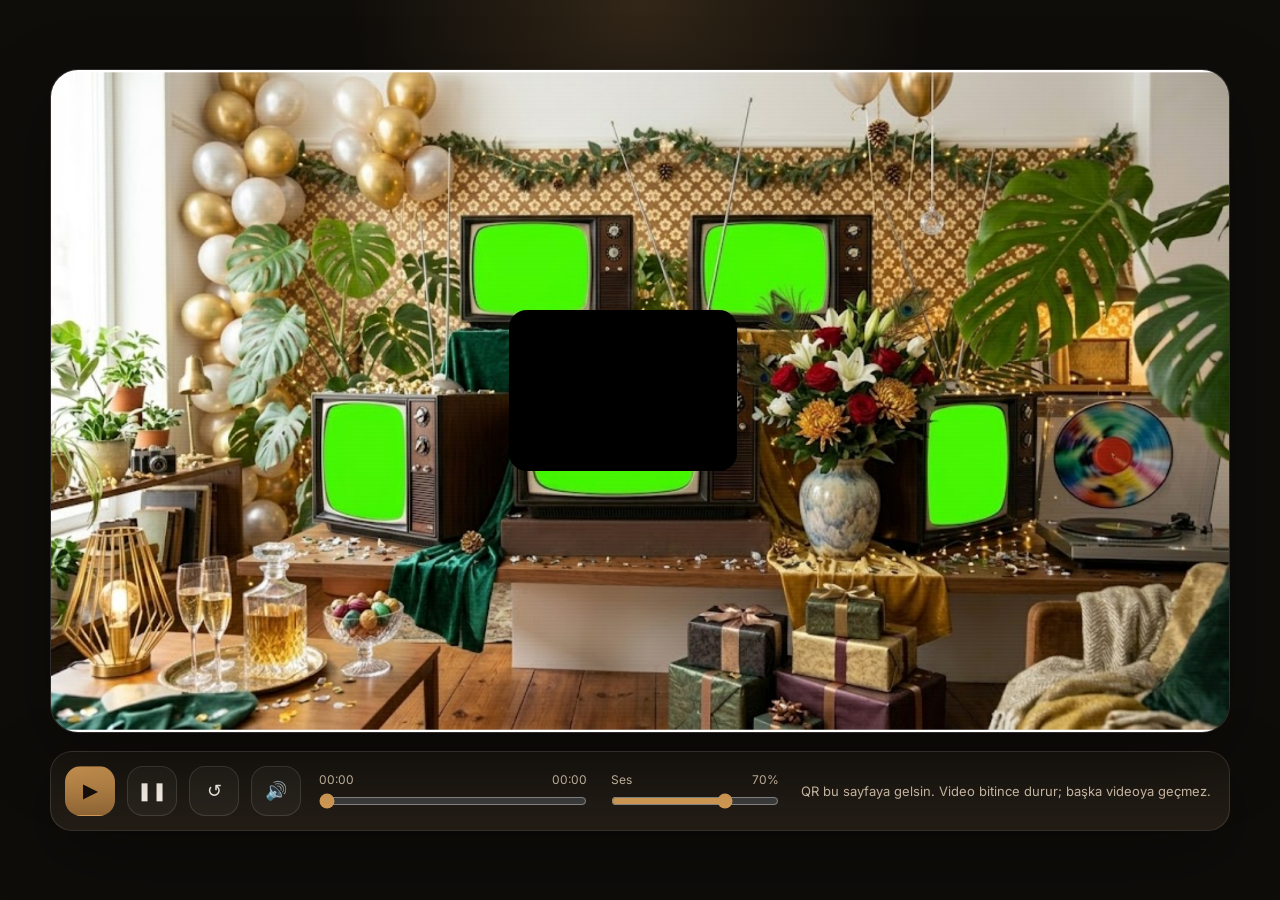
==== index.html @ 18ffbd19 "Add files via upload" ====
<!DOCTYPE html>
<html lang="tr">
<head>
  <meta charset="UTF-8" />
  <meta name="viewport" content="width=device-width, initial-scale=1.0" />
  <title>Retro TV Müzik Kartı</title>
  <meta name="description" content="QR ile açılan sade retro TV müzik sayfası" />
  <link rel="preconnect" href="https://fonts.googleapis.com">
  <link rel="preconnect" href="https://fonts.gstatic.com" crossorigin>
  <link href="https://fonts.googleapis.com/css2?family=Inter:wght@400;500;600&display=swap" rel="stylesheet">
  <style>
    :root {
      --bg: #0f0d0a;
      --surface: #18140f;
      --surface-2: #231d16;
      --text: #f6efe6;
      --muted: #cdbda7;
      --line: rgba(255,255,255,.12);
      --accent: #d29a54;
      --accent-2: #8f6535;
      --radius: 22px;
      --shadow: 0 24px 70px rgba(0,0,0,.35);
    }
    * { box-sizing: border-box; margin: 0; padding: 0; }
    body {
      min-height: 100vh;
      background: radial-gradient(circle at top, rgba(210,154,84,.18), transparent 26%), var(--bg);
      color: var(--text);
      font-family: 'Inter', sans-serif;
      display: grid;
      place-items: center;
      padding: 18px;
    }
    .app {
      width: min(1180px, 100%);
      display: grid;
      gap: 18px;
    }
    .stage {
      position: relative;
      background: #120f0c;
      border: 1px solid var(--line);
      border-radius: 28px;
      overflow: hidden;
      box-shadow: var(--shadow);
      aspect-ratio: 16 / 9;
    }
    .scene {
      width: 100%;
      height: 100%;
      object-fit: cover;
      display: block;
      user-select: none;
      pointer-events: none;
    }
    .tv-video {
      position: absolute;
      left: 38.9%;
      top: 36.3%;
      width: 19.3%;
      height: 24.3%;
      border-radius: 18px;
      overflow: hidden;
      box-shadow: inset 0 0 0 2px rgba(0,0,0,.24);
      background: #000;
    }
    .tv-video iframe,
    .tv-video #player {
      width: 100%;
      height: 100%;
      border: 0;
      display: block;
      pointer-events: none;
    }
    .scanline::after {
      content: "";
      position: absolute;
      inset: 0;
      background: repeating-linear-gradient(to bottom, rgba(255,255,255,.04) 0 2px, rgba(0,0,0,0) 2px 4px);
      mix-blend-mode: soft-light;
      pointer-events: none;
    }
    .controls {
      display: flex;
      align-items: center;
      gap: 12px;
      flex-wrap: wrap;
      padding: 14px;
      background: linear-gradient(180deg, var(--surface), var(--surface-2));
      border: 1px solid var(--line);
      border-radius: var(--radius);
      box-shadow: var(--shadow);
    }
    .btn {
      min-width: 50px;
      height: 50px;
      border: 1px solid var(--line);
      border-radius: 16px;
      background: rgba(255,255,255,.04);
      color: var(--text);
      cursor: pointer;
      font-size: 18px;
      transition: transform .18s ease, background .18s ease, border-color .18s ease;
    }
    .btn:hover { transform: translateY(-1px); background: rgba(255,255,255,.08); }
    .btn.primary { background: linear-gradient(180deg, var(--accent), var(--accent-2)); color: #140f0a; border-color: transparent; font-weight: 700; }
    .range-wrap {
      flex: 1 1 240px;
      min-width: 180px;
      display: grid;
      gap: 6px;
      padding-inline: 6px;
    }
    .meta {
      display: flex;
      justify-content: space-between;
      font-size: 12px;
      color: var(--muted);
    }
    input[type="range"] {
      width: 100%;
      accent-color: var(--accent);
      cursor: pointer;
    }
    .mini {
      color: var(--muted);
      font-size: 13px;
      padding-inline: 4px;
    }
    @media (max-width: 900px) {
      .tv-video { left: 38.7%; top: 36.2%; width: 19.5%; height: 24.6%; border-radius: 14px; }
    }
    @media (max-width: 640px) {
      body { padding: 10px; }
      .stage { aspect-ratio: 16 / 10.2; }
      .tv-video { left: 38.4%; top: 35.9%; width: 19.9%; height: 25%; border-radius: 10px; }
      .controls { padding: 10px; gap: 10px; }
      .btn { min-width: 46px; height: 46px; border-radius: 14px; }
      .mini { width: 100%; }
    }
  </style>
</head>
<body>
  <main class="app">
    <section class="stage scanline" aria-label="Retro TV sahnesi">
      <img class="scene" src="./scene.jpg" alt="Retro televizyonlardan oluşan dekor sahnesi" width="1920" height="1080" loading="eager" />
      <div class="tv-video" aria-label="TV ekranı içindeki video alanı">
        <div id="player"></div>
      </div>
    </section>

    <section class="controls" aria-label="Video kontrol paneli">
      <button class="btn primary" id="playBtn" aria-label="Oynat">▶</button>
      <button class="btn" id="pauseBtn" aria-label="Duraklat">❚❚</button>
      <button class="btn" id="restartBtn" aria-label="Başa sar">↺</button>
      <button class="btn" id="muteBtn" aria-label="Sesi kapat veya aç">🔊</button>
      <div class="range-wrap">
        <div class="meta"><span id="currentTime">00:00</span><span id="duration">00:00</span></div>
        <input type="range" id="seekBar" min="0" max="100" value="0" aria-label="İlerleme çubuğu" />
      </div>
      <div class="range-wrap" style="flex:0 1 180px;">
        <div class="meta"><span>Ses</span><span id="volumeLabel">70%</span></div>
        <input type="range" id="volumeBar" min="0" max="100" value="70" aria-label="Ses seviyesi" />
      </div>
      <div class="mini">QR bu sayfaya gelsin. Video bitince durur; başka videoya geçmez.</div>
    </section>
  </main>

  <script>
    const YOUTUBE_VIDEO_ID = 'Yf3UpljAe4I';
    let player;
    let ready = false;
    let timer = null;
    const playBtn = document.getElementById('playBtn');
    const pauseBtn = document.getElementById('pauseBtn');
    const restartBtn = document.getElementById('restartBtn');
    const muteBtn = document.getElementById('muteBtn');
    const seekBar = document.getElementById('seekBar');
    const volumeBar = document.getElementById('volumeBar');
    const currentTimeEl = document.getElementById('currentTime');
    const durationEl = document.getElementById('duration');
    const volumeLabel = document.getElementById('volumeLabel');

    function formatTime(sec) {
      const total = Math.max(0, Math.floor(sec || 0));
      const m = Math.floor(total / 60);
      const s = total % 60;
      return String(m).padStart(2, '0') + ':' + String(s).padStart(2, '0');
    }

    function updateUI() {
      if (!ready) return;
      const current = player.getCurrentTime() || 0;
      const duration = player.getDuration() || 0;
      currentTimeEl.textContent = formatTime(current);
      durationEl.textContent = formatTime(duration);
      seekBar.value = duration ? Math.min(100, (current / duration) * 100) : 0;
    }

    function startClock() {
      stopClock();
      timer = setInterval(updateUI, 400);
    }

    function stopClock() {
      if (timer) clearInterval(timer);
      timer = null;
    }

    function playVideo() { if (ready) player.playVideo(); }
    function pauseVideo() { if (ready) player.pauseVideo(); }
    function restartVideo() { if (ready) { player.seekTo(0, true); player.playVideo(); } }
    function toggleMute() {
      if (!ready) return;
      if (player.isMuted()) {
        player.unMute();
        muteBtn.textContent = '🔊';
      } else {
        player.mute();
        muteBtn.textContent = '🔇';
      }
    }

    function loadAPI() {
      const tag = document.createElement('script');
      tag.src = 'https://www.youtube.com/iframe_api';
      document.head.appendChild(tag);
    }

    window.onYouTubeIframeAPIReady = function () {
      player = new YT.Player('player', {
        videoId: YOUTUBE_VIDEO_ID,
        playerVars: {
          autoplay: 0,
          controls: 0,
          rel: 0,
          fs: 0,
          modestbranding: 1,
          iv_load_policy: 3,
          playsinline: 1,
          enablejsapi: 1,
          origin: window.location.origin
        },
        events: {
          onReady: () => {
            ready = true;
            player.setVolume(Number(volumeBar.value));
            updateUI();
          },
          onStateChange: (event) => {
            if (event.data === YT.PlayerState.PLAYING) startClock();
            if (event.data === YT.PlayerState.PAUSED || event.data === YT.PlayerState.ENDED) {
              stopClock();
              updateUI();
            }
            if (event.data === YT.PlayerState.ENDED) {
              player.seekTo(0, true);
              player.pauseVideo();
            }
          }
        }
      });
    };

    playBtn.addEventListener('click', playVideo);
    pauseBtn.addEventListener('click', pauseVideo);
    restartBtn.addEventListener('click', restartVideo);
    muteBtn.addEventListener('click', toggleMute);
    seekBar.addEventListener('input', (e) => {
      if (!ready) return;
      const duration = player.getDuration() || 0;
      player.seekTo((Number(e.target.value) / 100) * duration, true);
      updateUI();
    });
    volumeBar.addEventListener('input', (e) => {
      volumeLabel.textContent = e.target.value + '%';
      if (ready) player.setVolume(Number(e.target.value));
    });

    loadAPI();
  </script>
</body>
</html>
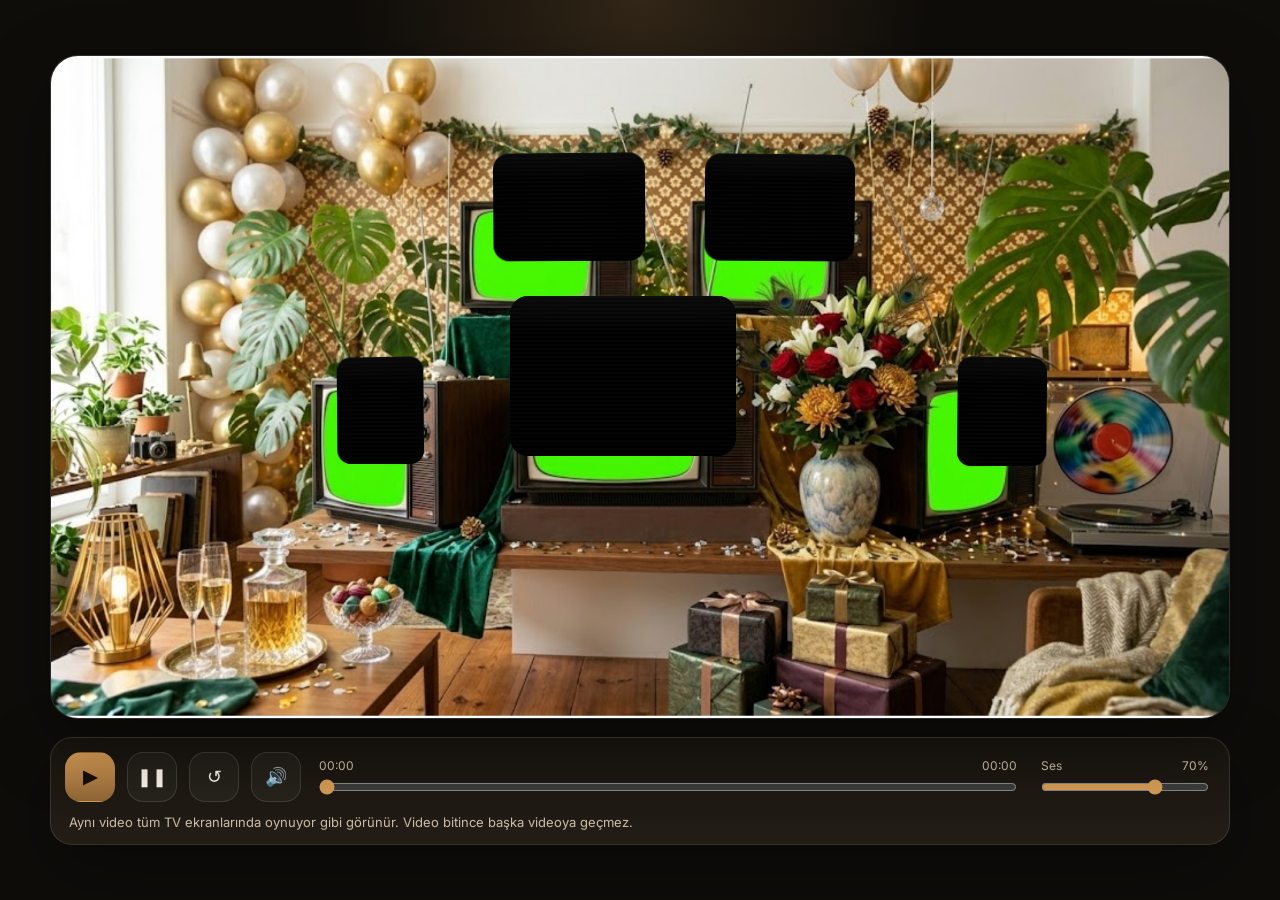
==== commit 30b7c871: "Add files via upload" ====
--- a/index.html
+++ b/index.html
@@ -10,143 +10,146 @@
   <link href="https://fonts.googleapis.com/css2?family=Inter:wght@400;500;600&display=swap" rel="stylesheet">
   <style>
     :root {
-      --bg: #0f0d0a;
-      --surface: #18140f;
-      --surface-2: #231d16;
-      --text: #f6efe6;
-      --muted: #cdbda7;
-      --line: rgba(255,255,255,.12);
-      --accent: #d29a54;
-      --accent-2: #8f6535;
-      --radius: 22px;
-      --shadow: 0 24px 70px rgba(0,0,0,.35);
-    }
-    * { box-sizing: border-box; margin: 0; padding: 0; }
-    body {
-      min-height: 100vh;
-      background: radial-gradient(circle at top, rgba(210,154,84,.18), transparent 26%), var(--bg);
-      color: var(--text);
-      font-family: 'Inter', sans-serif;
-      display: grid;
-      place-items: center;
-      padding: 18px;
-    }
-    .app {
-      width: min(1180px, 100%);
-      display: grid;
-      gap: 18px;
-    }
-    .stage {
-      position: relative;
-      background: #120f0c;
-      border: 1px solid var(--line);
-      border-radius: 28px;
-      overflow: hidden;
-      box-shadow: var(--shadow);
-      aspect-ratio: 16 / 9;
-    }
-    .scene {
-      width: 100%;
-      height: 100%;
-      object-fit: cover;
-      display: block;
-      user-select: none;
-      pointer-events: none;
-    }
-    .tv-video {
-      position: absolute;
-      left: 38.9%;
-      top: 36.3%;
-      width: 19.3%;
-      height: 24.3%;
-      border-radius: 18px;
-      overflow: hidden;
-      box-shadow: inset 0 0 0 2px rgba(0,0,0,.24);
-      background: #000;
-    }
-    .tv-video iframe,
-    .tv-video #player {
-      width: 100%;
-      height: 100%;
-      border: 0;
-      display: block;
-      pointer-events: none;
-    }
-    .scanline::after {
-      content: "";
-      position: absolute;
-      inset: 0;
-      background: repeating-linear-gradient(to bottom, rgba(255,255,255,.04) 0 2px, rgba(0,0,0,0) 2px 4px);
-      mix-blend-mode: soft-light;
-      pointer-events: none;
-    }
-    .controls {
-      display: flex;
-      align-items: center;
-      gap: 12px;
-      flex-wrap: wrap;
-      padding: 14px;
-      background: linear-gradient(180deg, var(--surface), var(--surface-2));
-      border: 1px solid var(--line);
-      border-radius: var(--radius);
-      box-shadow: var(--shadow);
-    }
-    .btn {
-      min-width: 50px;
-      height: 50px;
-      border: 1px solid var(--line);
-      border-radius: 16px;
-      background: rgba(255,255,255,.04);
-      color: var(--text);
-      cursor: pointer;
-      font-size: 18px;
-      transition: transform .18s ease, background .18s ease, border-color .18s ease;
-    }
-    .btn:hover { transform: translateY(-1px); background: rgba(255,255,255,.08); }
-    .btn.primary { background: linear-gradient(180deg, var(--accent), var(--accent-2)); color: #140f0a; border-color: transparent; font-weight: 700; }
-    .range-wrap {
-      flex: 1 1 240px;
-      min-width: 180px;
-      display: grid;
-      gap: 6px;
-      padding-inline: 6px;
-    }
-    .meta {
-      display: flex;
-      justify-content: space-between;
-      font-size: 12px;
-      color: var(--muted);
-    }
-    input[type="range"] {
-      width: 100%;
-      accent-color: var(--accent);
-      cursor: pointer;
-    }
-    .mini {
-      color: var(--muted);
-      font-size: 13px;
-      padding-inline: 4px;
-    }
-    @media (max-width: 900px) {
-      .tv-video { left: 38.7%; top: 36.2%; width: 19.5%; height: 24.6%; border-radius: 14px; }
-    }
-    @media (max-width: 640px) {
-      body { padding: 10px; }
-      .stage { aspect-ratio: 16 / 10.2; }
-      .tv-video { left: 38.4%; top: 35.9%; width: 19.9%; height: 25%; border-radius: 10px; }
-      .controls { padding: 10px; gap: 10px; }
-      .btn { min-width: 46px; height: 46px; border-radius: 14px; }
-      .mini { width: 100%; }
-    }
+      --bg:#0f0d0a;
+      --surface:#18140f;
+      --surface-2:#231d16;
+      --text:#f6efe6;
+      --muted:#cdbda7;
+      --line:rgba(255,255,255,.12);
+      --accent:#d29a54;
+      --accent-2:#8f6535;
+      --radius:22px;
+      --shadow:0 24px 70px rgba(0,0,0,.35);
+    }
+    *{box-sizing:border-box;margin:0;padding:0}
+    body{
+      min-height:100vh;
+      background:radial-gradient(circle at top, rgba(210,154,84,.18), transparent 26%),var(--bg);
+      color:var(--text);
+      font-family:'Inter',sans-serif;
+      display:grid;
+      place-items:center;
+      padding:18px;
+    }
+    .app{width:min(1180px,100%);display:grid;gap:18px}
+    .stage{
+      position:relative;
+      background:#120f0c;
+      border:1px solid var(--line);
+      border-radius:28px;
+      overflow:hidden;
+      box-shadow:var(--shadow);
+      aspect-ratio:16/9;
+      isolation:isolate;
+    }
+    .scene{
+      width:100%;height:100%;object-fit:cover;display:block;user-select:none;pointer-events:none;
+    }
+    .screen{
+      position:absolute;
+      overflow:hidden;
+      background:#000;
+      box-shadow:inset 0 0 0 1.5px rgba(0,0,0,.32), 0 0 14px rgba(0,255,136,.06);
+      isolation:isolate;
+    }
+    .screen .crop{
+      position:absolute;
+      inset:-24% -24%;
+      overflow:hidden;
+      transform-origin:center;
+      filter:saturate(1.05) contrast(1.03) brightness(.98);
+    }
+    .screen iframe,
+    .screen .player-box{
+      position:absolute;
+      inset:0;
+      width:100%;
+      height:100%;
+      border:0;
+      display:block;
+      pointer-events:none;
+      transform-origin:center;
+    }
+    .screen::after{
+      content:"";
+      position:absolute;
+      inset:0;
+      background:
+        linear-gradient(180deg, rgba(255,255,255,.10), transparent 24%, transparent 76%, rgba(0,0,0,.20)),
+        repeating-linear-gradient(to bottom, rgba(255,255,255,.045) 0 2px, rgba(0,0,0,0) 2px 4px);
+      mix-blend-mode:screen;
+      opacity:.38;
+      pointer-events:none;
+    }
+    .screen::before{
+      content:"";
+      position:absolute;
+      inset:0;
+      background:radial-gradient(circle at 50% 50%, transparent 55%, rgba(0,0,0,.18) 100%);
+      pointer-events:none;
+      z-index:2;
+    }
+
+    .tv-top-left{left:37.5%;top:14.6%;width:12.9%;height:16.3%;border-radius:16px;transform:perspective(900px) rotateX(0deg) rotateY(-2deg) rotateZ(-.4deg)}
+    .tv-top-right{left:55.5%;top:14.8%;width:12.7%;height:16.1%;border-radius:16px;transform:perspective(900px) rotateX(0deg) rotateY(2deg) rotateZ(.5deg)}
+    .tv-left{left:24.2%;top:45.5%;width:7.5%;height:16.2%;border-radius:14px;transform:perspective(900px) rotateY(-10deg) rotateZ(-.5deg)}
+    .tv-center{left:39.0%;top:36.3%;width:19.2%;height:24.2%;border-radius:18px;transform:perspective(1000px) rotateY(0deg) rotateZ(0deg)}
+    .tv-right{left:76.9%;top:45.4%;width:7.7%;height:16.4%;border-radius:14px;transform:perspective(900px) rotateY(11deg) rotateZ(.5deg)}
+
+    .tv-top-left .crop{transform:scale(1.22)}
+    .tv-top-right .crop{transform:scale(1.22)}
+    .tv-left .crop{transform:scale(1.7) translateX(6%) translateY(1%)}
+    .tv-center .crop{transform:scale(1.12)}
+    .tv-right .crop{transform:scale(1.72) translateX(-6%) translateY(1%)}
+
+    .controls{
+      display:flex;align-items:center;gap:12px;flex-wrap:wrap;padding:14px;
+      background:linear-gradient(180deg,var(--surface),var(--surface-2));border:1px solid var(--line);
+      border-radius:var(--radius);box-shadow:var(--shadow);
+    }
+    .btn{
+      min-width:50px;height:50px;border:1px solid var(--line);border-radius:16px;background:rgba(255,255,255,.04);
+      color:var(--text);cursor:pointer;font-size:18px;transition:transform .18s ease, background .18s ease, border-color .18s ease;
+    }
+    .btn:hover{transform:translateY(-1px);background:rgba(255,255,255,.08)}
+    .btn.primary{background:linear-gradient(180deg,var(--accent),var(--accent-2));color:#140f0a;border-color:transparent;font-weight:700}
+    .range-wrap{flex:1 1 240px;min-width:180px;display:grid;gap:6px;padding-inline:6px}
+    .meta{display:flex;justify-content:space-between;font-size:12px;color:var(--muted)}
+    input[type="range"]{width:100%;accent-color:var(--accent);cursor:pointer}
+    .mini{color:var(--muted);font-size:13px;padding-inline:4px}
+
+    @media (max-width:900px){
+      .tv-top-left{left:37.3%;top:14.6%;width:13.1%;height:16.5%}
+      .tv-top-right{left:55.4%;top:14.9%;width:12.9%;height:16.3%}
+      .tv-left{left:24.0%;top:45.5%;width:7.8%;height:16.5%}
+      .tv-center{left:38.8%;top:36.2%;width:19.5%;height:24.5%}
+      .tv-right{left:76.7%;top:45.4%;width:8.0%;height:16.7%}
+    }
+    @media (max-width:640px){
+      body{padding:10px}
+      .stage{aspect-ratio:16/10.2}
+      .tv-top-left{left:37.0%;top:14.7%;width:13.3%;height:16.6%;border-radius:12px}
+      .tv-top-right{left:55.2%;top:14.9%;width:13.0%;height:16.3%;border-radius:12px}
+      .tv-left{left:23.7%;top:45.7%;width:8.0%;height:16.6%;border-radius:11px}
+      .tv-center{left:38.5%;top:36.1%;width:19.9%;height:24.9%;border-radius:14px}
+      .tv-right{left:76.5%;top:45.6%;width:8.2%;height:16.8%;border-radius:11px}
+      .controls{padding:10px;gap:10px}
+      .btn{min-width:46px;height:46px;border-radius:14px}
+      .mini{width:100%}
+    }
+    @media (prefers-reduced-motion:reduce){*,*::before,*::after{animation-duration:.01ms !important;animation-iteration-count:1 !important;transition-duration:.01ms !important}}
   </style>
 </head>
 <body>
   <main class="app">
-    <section class="stage scanline" aria-label="Retro TV sahnesi">
+    <section class="stage" aria-label="Retro TV sahnesi">
       <img class="scene" src="./scene.jpg" alt="Retro televizyonlardan oluşan dekor sahnesi" width="1920" height="1080" loading="eager" />
-      <div class="tv-video" aria-label="TV ekranı içindeki video alanı">
-        <div id="player"></div>
-      </div>
+
+      <div class="screen tv-top-left" aria-hidden="true"><div class="crop"><div class="player-box" id="clone1"></div></div></div>
+      <div class="screen tv-top-right" aria-hidden="true"><div class="crop"><div class="player-box" id="clone2"></div></div></div>
+      <div class="screen tv-left" aria-hidden="true"><div class="crop"><div class="player-box" id="clone3"></div></div></div>
+      <div class="screen tv-center" aria-label="Ana TV ekranı"><div class="crop"><div class="player-box" id="player"></div></div></div>
+      <div class="screen tv-right" aria-hidden="true"><div class="crop"><div class="player-box" id="clone4"></div></div></div>
     </section>
 
     <section class="controls" aria-label="Video kontrol paneli">
@@ -162,7 +165,7 @@
         <div class="meta"><span>Ses</span><span id="volumeLabel">70%</span></div>
         <input type="range" id="volumeBar" min="0" max="100" value="70" aria-label="Ses seviyesi" />
       </div>
-      <div class="mini">QR bu sayfaya gelsin. Video bitince durur; başka videoya geçmez.</div>
+      <div class="mini">Aynı video tüm TV ekranlarında oynuyor gibi görünür. Video bitince başka videoya geçmez.</div>
     </section>
   </main>
 
@@ -181,14 +184,28 @@
     const durationEl = document.getElementById('duration');
     const volumeLabel = document.getElementById('volumeLabel');
 
-    function formatTime(sec) {
+    function formatTime(sec){
       const total = Math.max(0, Math.floor(sec || 0));
       const m = Math.floor(total / 60);
       const s = total % 60;
-      return String(m).padStart(2, '0') + ':' + String(s).padStart(2, '0');
-    }
-
-    function updateUI() {
+      return String(m).padStart(2,'0') + ':' + String(s).padStart(2,'0');
+    }
+
+    function cloneMainIframe(){
+      const iframe = document.querySelector('#player iframe');
+      if (!iframe) return;
+      ['clone1','clone2','clone3','clone4'].forEach(id => {
+        const holder = document.getElementById(id);
+        holder.innerHTML = '';
+        const clone = iframe.cloneNode(true);
+        clone.removeAttribute('id');
+        clone.setAttribute('tabindex','-1');
+        clone.setAttribute('aria-hidden','true');
+        holder.appendChild(clone);
+      });
+    }
+
+    function updateUI(){
       if (!ready) return;
       const current = player.getCurrentTime() || 0;
       const duration = player.getDuration() || 0;
@@ -197,37 +214,24 @@
       seekBar.value = duration ? Math.min(100, (current / duration) * 100) : 0;
     }
 
-    function startClock() {
-      stopClock();
-      timer = setInterval(updateUI, 400);
-    }
-
-    function stopClock() {
-      if (timer) clearInterval(timer);
-      timer = null;
-    }
-
-    function playVideo() { if (ready) player.playVideo(); }
-    function pauseVideo() { if (ready) player.pauseVideo(); }
-    function restartVideo() { if (ready) { player.seekTo(0, true); player.playVideo(); } }
-    function toggleMute() {
+    function startClock(){ stopClock(); timer = setInterval(updateUI, 400); }
+    function stopClock(){ if (timer) clearInterval(timer); timer = null; }
+    function playVideo(){ if (ready) player.playVideo(); }
+    function pauseVideo(){ if (ready) player.pauseVideo(); }
+    function restartVideo(){ if (ready) { player.seekTo(0,true); player.playVideo(); } }
+    function toggleMute(){
       if (!ready) return;
-      if (player.isMuted()) {
-        player.unMute();
-        muteBtn.textContent = '🔊';
-      } else {
-        player.mute();
-        muteBtn.textContent = '🔇';
-      }
-    }
-
-    function loadAPI() {
+      if (player.isMuted()) { player.unMute(); muteBtn.textContent = '🔊'; }
+      else { player.mute(); muteBtn.textContent = '🔇'; }
+    }
+
+    function loadAPI(){
       const tag = document.createElement('script');
       tag.src = 'https://www.youtube.com/iframe_api';
       document.head.appendChild(tag);
     }
 
-    window.onYouTubeIframeAPIReady = function () {
+    window.onYouTubeIframeAPIReady = function(){
       player = new YT.Player('player', {
         videoId: YOUTUBE_VIDEO_ID,
         playerVars: {
@@ -246,6 +250,7 @@
             ready = true;
             player.setVolume(Number(volumeBar.value));
             updateUI();
+            setTimeout(cloneMainIframe, 700);
           },
           onStateChange: (event) => {
             if (event.data === YT.PlayerState.PLAYING) startClock();
@@ -254,7 +259,7 @@
               updateUI();
             }
             if (event.data === YT.PlayerState.ENDED) {
-              player.seekTo(0, true);
+              player.seekTo(0,true);
               player.pauseVideo();
             }
           }
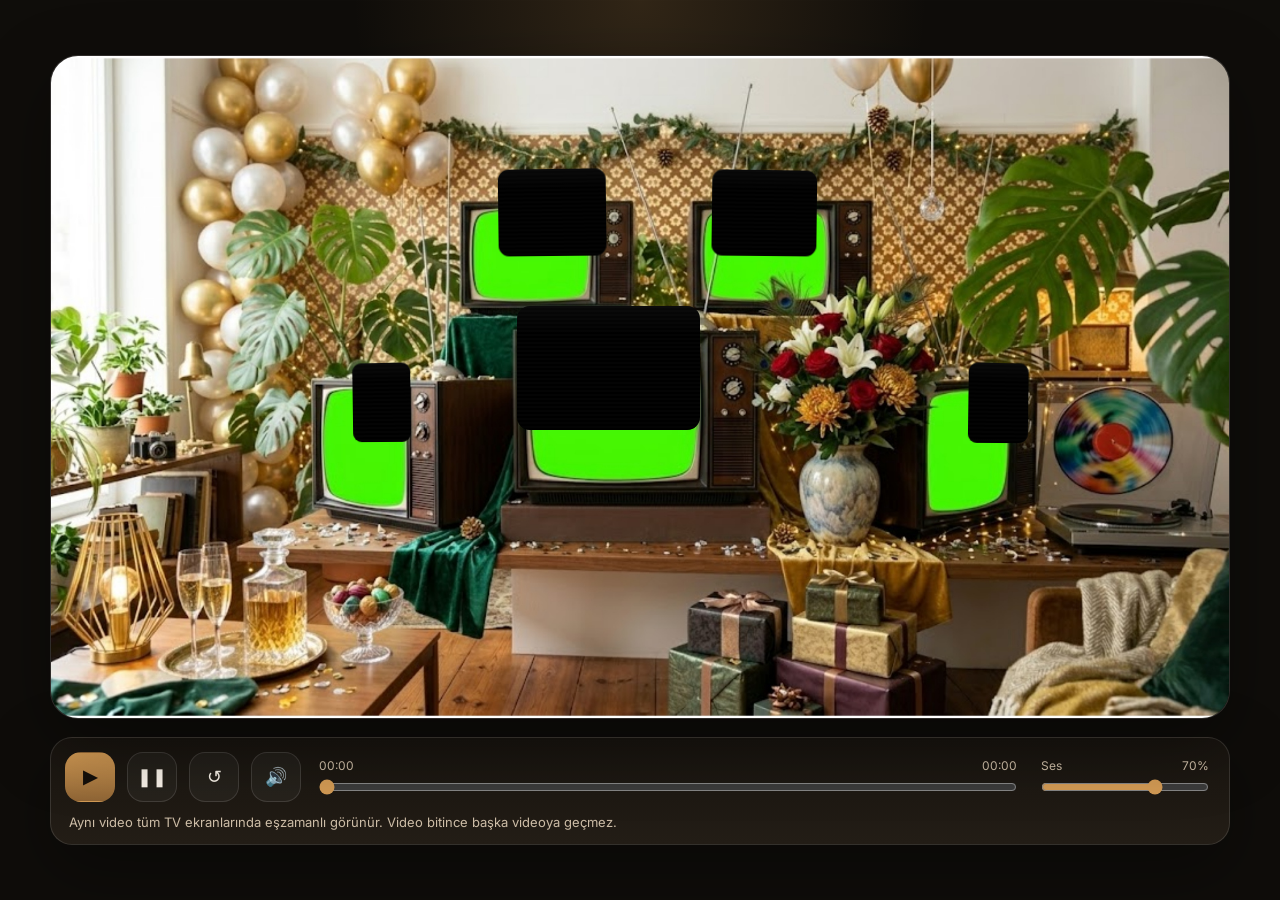
==== commit 62621213: "Update index.html" ====
--- a/index.html
+++ b/index.html
@@ -9,134 +9,40 @@
   <link rel="preconnect" href="https://fonts.gstatic.com" crossorigin>
   <link href="https://fonts.googleapis.com/css2?family=Inter:wght@400;500;600&display=swap" rel="stylesheet">
   <style>
-    :root {
-      --bg:#0f0d0a;
-      --surface:#18140f;
-      --surface-2:#231d16;
-      --text:#f6efe6;
-      --muted:#cdbda7;
-      --line:rgba(255,255,255,.12);
-      --accent:#d29a54;
-      --accent-2:#8f6535;
-      --radius:22px;
-      --shadow:0 24px 70px rgba(0,0,0,.35);
-    }
+    :root{--bg:#0f0d0a;--surface:#18140f;--surface-2:#231d16;--text:#f6efe6;--muted:#cdbda7;--line:rgba(255,255,255,.12);--accent:#d29a54;--accent-2:#8f6535;--radius:22px;--shadow:0 24px 70px rgba(0,0,0,.35)}
     *{box-sizing:border-box;margin:0;padding:0}
-    body{
-      min-height:100vh;
-      background:radial-gradient(circle at top, rgba(210,154,84,.18), transparent 26%),var(--bg);
-      color:var(--text);
-      font-family:'Inter',sans-serif;
-      display:grid;
-      place-items:center;
-      padding:18px;
-    }
+    body{min-height:100vh;background:radial-gradient(circle at top, rgba(210,154,84,.18), transparent 26%),var(--bg);color:var(--text);font-family:'Inter',sans-serif;display:grid;place-items:center;padding:18px}
     .app{width:min(1180px,100%);display:grid;gap:18px}
-    .stage{
-      position:relative;
-      background:#120f0c;
-      border:1px solid var(--line);
-      border-radius:28px;
-      overflow:hidden;
-      box-shadow:var(--shadow);
-      aspect-ratio:16/9;
-      isolation:isolate;
-    }
-    .scene{
-      width:100%;height:100%;object-fit:cover;display:block;user-select:none;pointer-events:none;
-    }
-    .screen{
-      position:absolute;
-      overflow:hidden;
-      background:#000;
-      box-shadow:inset 0 0 0 1.5px rgba(0,0,0,.32), 0 0 14px rgba(0,255,136,.06);
-      isolation:isolate;
-    }
-    .screen .crop{
-      position:absolute;
-      inset:-24% -24%;
-      overflow:hidden;
-      transform-origin:center;
-      filter:saturate(1.05) contrast(1.03) brightness(.98);
-    }
-    .screen iframe,
-    .screen .player-box{
-      position:absolute;
-      inset:0;
-      width:100%;
-      height:100%;
-      border:0;
-      display:block;
-      pointer-events:none;
-      transform-origin:center;
-    }
-    .screen::after{
-      content:"";
-      position:absolute;
-      inset:0;
-      background:
-        linear-gradient(180deg, rgba(255,255,255,.10), transparent 24%, transparent 76%, rgba(0,0,0,.20)),
-        repeating-linear-gradient(to bottom, rgba(255,255,255,.045) 0 2px, rgba(0,0,0,0) 2px 4px);
-      mix-blend-mode:screen;
-      opacity:.38;
-      pointer-events:none;
-    }
-    .screen::before{
-      content:"";
-      position:absolute;
-      inset:0;
-      background:radial-gradient(circle at 50% 50%, transparent 55%, rgba(0,0,0,.18) 100%);
-      pointer-events:none;
-      z-index:2;
-    }
-
-    .tv-top-left{left:37.5%;top:14.6%;width:12.9%;height:16.3%;border-radius:16px;transform:perspective(900px) rotateX(0deg) rotateY(-2deg) rotateZ(-.4deg)}
-    .tv-top-right{left:55.5%;top:14.8%;width:12.7%;height:16.1%;border-radius:16px;transform:perspective(900px) rotateX(0deg) rotateY(2deg) rotateZ(.5deg)}
-    .tv-left{left:24.2%;top:45.5%;width:7.5%;height:16.2%;border-radius:14px;transform:perspective(900px) rotateY(-10deg) rotateZ(-.5deg)}
-    .tv-center{left:39.0%;top:36.3%;width:19.2%;height:24.2%;border-radius:18px;transform:perspective(1000px) rotateY(0deg) rotateZ(0deg)}
-    .tv-right{left:76.9%;top:45.4%;width:7.7%;height:16.4%;border-radius:14px;transform:perspective(900px) rotateY(11deg) rotateZ(.5deg)}
-
-    .tv-top-left .crop{transform:scale(1.22)}
-    .tv-top-right .crop{transform:scale(1.22)}
-    .tv-left .crop{transform:scale(1.7) translateX(6%) translateY(1%)}
-    .tv-center .crop{transform:scale(1.12)}
-    .tv-right .crop{transform:scale(1.72) translateX(-6%) translateY(1%)}
-
-    .controls{
-      display:flex;align-items:center;gap:12px;flex-wrap:wrap;padding:14px;
-      background:linear-gradient(180deg,var(--surface),var(--surface-2));border:1px solid var(--line);
-      border-radius:var(--radius);box-shadow:var(--shadow);
-    }
-    .btn{
-      min-width:50px;height:50px;border:1px solid var(--line);border-radius:16px;background:rgba(255,255,255,.04);
-      color:var(--text);cursor:pointer;font-size:18px;transition:transform .18s ease, background .18s ease, border-color .18s ease;
-    }
+    .stage{position:relative;background:#120f0c;border:1px solid var(--line);border-radius:28px;overflow:hidden;box-shadow:var(--shadow);aspect-ratio:16/9;isolation:isolate}
+    .scene{width:100%;height:100%;object-fit:cover;display:block;user-select:none;pointer-events:none}
+    .screen{position:absolute;overflow:hidden;background:#000;box-shadow:inset 0 0 0 1.5px rgba(0,0,0,.32),0 0 14px rgba(0,255,136,.06);isolation:isolate}
+    .screen::after{content:"";position:absolute;inset:0;background:linear-gradient(180deg, rgba(255,255,255,.09), transparent 22%, transparent 78%, rgba(0,0,0,.22)),repeating-linear-gradient(to bottom, rgba(255,255,255,.04) 0 2px, rgba(0,0,0,0) 2px 4px);mix-blend-mode:screen;opacity:.34;pointer-events:none;z-index:2}
+    .screen::before{content:"";position:absolute;inset:0;background:radial-gradient(circle at 50% 50%, transparent 58%, rgba(0,0,0,.16) 100%);pointer-events:none;z-index:2}
+    .viewport{position:absolute;inset:0;overflow:hidden}
+    .viewport iframe,.viewport div{position:absolute;border:0;display:block;pointer-events:none}
+
+    .tv-top-left{left:37.95%;top:17.05%;width:9.15%;height:13.15%;border-radius:11px;transform:perspective(900px) rotateY(-3deg) rotateZ(-.7deg)}
+    .tv-top-right{left:56.15%;top:17.15%;width:8.95%;height:12.95%;border-radius:11px;transform:perspective(900px) rotateY(3deg) rotateZ(.7deg)}
+    .tv-left{left:25.55%;top:46.35%;width:5.0%;height:11.95%;border-radius:9px;transform:perspective(900px) rotateY(-11deg) rotateZ(-.8deg)}
+    .tv-center{left:39.55%;top:37.75%;width:15.55%;height:18.7%;border-radius:13px}
+    .tv-right{left:77.85%;top:46.3%;width:5.15%;height:12.05%;border-radius:9px;transform:perspective(900px) rotateY(11deg) rotateZ(.8deg)}
+
+    .tv-top-left .viewport iframe,.tv-top-left .viewport div{left:-42%;top:-32%;width:184%;height:164%}
+    .tv-top-right .viewport iframe,.tv-top-right .viewport div{left:-42%;top:-32%;width:184%;height:164%}
+    .tv-left .viewport iframe,.tv-left .viewport div{left:-73%;top:-30%;width:246%;height:166%}
+    .tv-center .viewport iframe,.tv-center .viewport div{left:-18%;top:-10%;width:136%;height:120%}
+    .tv-right .viewport iframe,.tv-right .viewport div{left:-73%;top:-30%;width:246%;height:166%}
+
+    .controls{display:flex;align-items:center;gap:12px;flex-wrap:wrap;padding:14px;background:linear-gradient(180deg,var(--surface),var(--surface-2));border:1px solid var(--line);border-radius:var(--radius);box-shadow:var(--shadow)}
+    .btn{min-width:50px;height:50px;border:1px solid var(--line);border-radius:16px;background:rgba(255,255,255,.04);color:var(--text);cursor:pointer;font-size:18px;transition:transform .18s ease,background .18s ease,border-color .18s ease}
     .btn:hover{transform:translateY(-1px);background:rgba(255,255,255,.08)}
     .btn.primary{background:linear-gradient(180deg,var(--accent),var(--accent-2));color:#140f0a;border-color:transparent;font-weight:700}
     .range-wrap{flex:1 1 240px;min-width:180px;display:grid;gap:6px;padding-inline:6px}
     .meta{display:flex;justify-content:space-between;font-size:12px;color:var(--muted)}
     input[type="range"]{width:100%;accent-color:var(--accent);cursor:pointer}
     .mini{color:var(--muted);font-size:13px;padding-inline:4px}
-
-    @media (max-width:900px){
-      .tv-top-left{left:37.3%;top:14.6%;width:13.1%;height:16.5%}
-      .tv-top-right{left:55.4%;top:14.9%;width:12.9%;height:16.3%}
-      .tv-left{left:24.0%;top:45.5%;width:7.8%;height:16.5%}
-      .tv-center{left:38.8%;top:36.2%;width:19.5%;height:24.5%}
-      .tv-right{left:76.7%;top:45.4%;width:8.0%;height:16.7%}
-    }
-    @media (max-width:640px){
-      body{padding:10px}
-      .stage{aspect-ratio:16/10.2}
-      .tv-top-left{left:37.0%;top:14.7%;width:13.3%;height:16.6%;border-radius:12px}
-      .tv-top-right{left:55.2%;top:14.9%;width:13.0%;height:16.3%;border-radius:12px}
-      .tv-left{left:23.7%;top:45.7%;width:8.0%;height:16.6%;border-radius:11px}
-      .tv-center{left:38.5%;top:36.1%;width:19.9%;height:24.9%;border-radius:14px}
-      .tv-right{left:76.5%;top:45.6%;width:8.2%;height:16.8%;border-radius:11px}
-      .controls{padding:10px;gap:10px}
-      .btn{min-width:46px;height:46px;border-radius:14px}
-      .mini{width:100%}
-    }
+    @media (max-width:900px){.tv-top-left{left:37.9%;top:17.1%;width:9.2%;height:13.2%}.tv-top-right{left:56.1%;top:17.2%;width:9.0%;height:13.0%}.tv-left{left:25.4%;top:46.4%;width:5.1%;height:12.0%}.tv-center{left:39.5%;top:37.8%;width:15.7%;height:18.9%}.tv-right{left:77.8%;top:46.35%;width:5.2%;height:12.15%}}
+    @media (max-width:640px){body{padding:10px}.stage{aspect-ratio:16/10.2}.controls{padding:10px;gap:10px}.btn{min-width:46px;height:46px;border-radius:14px}.mini{width:100%}}
     @media (prefers-reduced-motion:reduce){*,*::before,*::after{animation-duration:.01ms !important;animation-iteration-count:1 !important;transition-duration:.01ms !important}}
   </style>
 </head>
@@ -145,11 +51,11 @@
     <section class="stage" aria-label="Retro TV sahnesi">
       <img class="scene" src="./scene.jpg" alt="Retro televizyonlardan oluşan dekor sahnesi" width="1920" height="1080" loading="eager" />
 
-      <div class="screen tv-top-left" aria-hidden="true"><div class="crop"><div class="player-box" id="clone1"></div></div></div>
-      <div class="screen tv-top-right" aria-hidden="true"><div class="crop"><div class="player-box" id="clone2"></div></div></div>
-      <div class="screen tv-left" aria-hidden="true"><div class="crop"><div class="player-box" id="clone3"></div></div></div>
-      <div class="screen tv-center" aria-label="Ana TV ekranı"><div class="crop"><div class="player-box" id="player"></div></div></div>
-      <div class="screen tv-right" aria-hidden="true"><div class="crop"><div class="player-box" id="clone4"></div></div></div>
+      <div class="screen tv-top-left"><div class="viewport"><div id="player1"></div></div></div>
+      <div class="screen tv-top-right"><div class="viewport"><div id="player2"></div></div></div>
+      <div class="screen tv-left"><div class="viewport"><div id="player3"></div></div></div>
+      <div class="screen tv-center"><div class="viewport"><div id="player4"></div></div></div>
+      <div class="screen tv-right"><div class="viewport"><div id="player5"></div></div></div>
     </section>
 
     <section class="controls" aria-label="Video kontrol paneli">
@@ -165,15 +71,19 @@
         <div class="meta"><span>Ses</span><span id="volumeLabel">70%</span></div>
         <input type="range" id="volumeBar" min="0" max="100" value="70" aria-label="Ses seviyesi" />
       </div>
-      <div class="mini">Aynı video tüm TV ekranlarında oynuyor gibi görünür. Video bitince başka videoya geçmez.</div>
+      <div class="mini">Aynı video tüm TV ekranlarında eşzamanlı görünür. Video bitince başka videoya geçmez.</div>
     </section>
   </main>
 
   <script>
     const YOUTUBE_VIDEO_ID = 'Yf3UpljAe4I';
-    let player;
-    let ready = false;
-    let timer = null;
+    const PLAYER_IDS = ['player1','player2','player3','player4','player5'];
+    const players = [];
+    let master = null;
+    let readyCount = 0;
+    let syncTimer = null;
+    let masterInitiated = false;
+
     const playBtn = document.getElementById('playBtn');
     const pauseBtn = document.getElementById('pauseBtn');
     const restartBtn = document.getElementById('restartBtn');
@@ -191,48 +101,75 @@
       return String(m).padStart(2,'0') + ':' + String(s).padStart(2,'0');
     }
 
-    function cloneMainIframe(){
-      const iframe = document.querySelector('#player iframe');
-      if (!iframe) return;
-      ['clone1','clone2','clone3','clone4'].forEach(id => {
-        const holder = document.getElementById(id);
-        holder.innerHTML = '';
-        const clone = iframe.cloneNode(true);
-        clone.removeAttribute('id');
-        clone.setAttribute('tabindex','-1');
-        clone.setAttribute('aria-hidden','true');
-        holder.appendChild(clone);
-      });
-    }
+    function allReady(){ return readyCount === PLAYER_IDS.length; }
 
     function updateUI(){
-      if (!ready) return;
-      const current = player.getCurrentTime() || 0;
-      const duration = player.getDuration() || 0;
+      if (!master || !allReady()) return;
+      const current = master.getCurrentTime() || 0;
+      const duration = master.getDuration() || 0;
       currentTimeEl.textContent = formatTime(current);
       durationEl.textContent = formatTime(duration);
       seekBar.value = duration ? Math.min(100, (current / duration) * 100) : 0;
     }
 
-    function startClock(){ stopClock(); timer = setInterval(updateUI, 400); }
-    function stopClock(){ if (timer) clearInterval(timer); timer = null; }
-    function playVideo(){ if (ready) player.playVideo(); }
-    function pauseVideo(){ if (ready) player.pauseVideo(); }
-    function restartVideo(){ if (ready) { player.seekTo(0,true); player.playVideo(); } }
+    function syncPlayers(force=false){
+      if (!master || !allReady()) return;
+      const time = master.getCurrentTime() || 0;
+      players.forEach((p, index) => {
+        if (index === 0) return;
+        const diff = Math.abs((p.getCurrentTime() || 0) - time);
+        if (force || diff > 0.35) p.seekTo(time, true);
+      });
+      updateUI();
+    }
+
+    function startSync(){
+      stopSync();
+      syncTimer = setInterval(() => syncPlayers(false), 500);
+    }
+
+    function stopSync(){
+      if (syncTimer) clearInterval(syncTimer);
+      syncTimer = null;
+    }
+
+    function playAll(){
+      if (!allReady()) return;
+      const time = master.getCurrentTime() || 0;
+      players.forEach((p, i) => { if (i !== 0) p.seekTo(time, true); });
+      players.forEach(p => p.playVideo());
+      startSync();
+    }
+
+    function pauseAll(){
+      if (!allReady()) return;
+      players.forEach(p => p.pauseVideo());
+      stopSync();
+      syncPlayers(true);
+    }
+
+    function restartAll(){
+      if (!allReady()) return;
+      players.forEach(p => p.seekTo(0, true));
+      players.forEach(p => p.playVideo());
+      startSync();
+    }
+
     function toggleMute(){
-      if (!ready) return;
-      if (player.isMuted()) { player.unMute(); muteBtn.textContent = '🔊'; }
-      else { player.mute(); muteBtn.textContent = '🔇'; }
-    }
-
-    function loadAPI(){
-      const tag = document.createElement('script');
-      tag.src = 'https://www.youtube.com/iframe_api';
-      document.head.appendChild(tag);
-    }
-
-    window.onYouTubeIframeAPIReady = function(){
-      player = new YT.Player('player', {
+      if (!allReady()) return;
+      const muted = master.isMuted();
+      players.forEach(p => muted ? p.unMute() : p.mute());
+      muteBtn.textContent = muted ? '🔊' : '🔇';
+    }
+
+    function setVolume(v){
+      volumeLabel.textContent = v + '%';
+      if (!allReady()) return;
+      players.forEach(p => p.setVolume(Number(v)));
+    }
+
+    function createPlayer(elId, index){
+      return new YT.Player(elId, {
         videoId: YOUTUBE_VIDEO_ID,
         playerVars: {
           autoplay: 0,
@@ -246,42 +183,60 @@
           origin: window.location.origin
         },
         events: {
-          onReady: () => {
-            ready = true;
-            player.setVolume(Number(volumeBar.value));
-            updateUI();
-            setTimeout(cloneMainIframe, 700);
+          onReady: (event) => {
+            players[index] = event.target;
+            readyCount += 1;
+            event.target.setVolume(Number(volumeBar.value));
+            if (index !== 0) event.target.mute();
+            if (index === 0) master = event.target;
+            if (allReady()) updateUI();
           },
           onStateChange: (event) => {
-            if (event.data === YT.PlayerState.PLAYING) startClock();
-            if (event.data === YT.PlayerState.PAUSED || event.data === YT.PlayerState.ENDED) {
-              stopClock();
+            if (index !== 0 || !master) return;
+            if (event.data === YT.PlayerState.PLAYING) {
+              if (!masterInitiated) masterInitiated = true;
+              startSync();
+            }
+            if (event.data === YT.PlayerState.PAUSED) {
+              stopSync();
+              players.forEach((p, i) => { if (i !== 0) p.pauseVideo(); });
+              syncPlayers(true);
               updateUI();
             }
             if (event.data === YT.PlayerState.ENDED) {
-              player.seekTo(0,true);
-              player.pauseVideo();
+              stopSync();
+              players.forEach(p => { p.seekTo(0, true); p.pauseVideo(); });
+              updateUI();
             }
           }
         }
       });
+    }
+
+    function loadAPI(){
+      const tag = document.createElement('script');
+      tag.src = 'https://www.youtube.com/iframe_api';
+      document.head.appendChild(tag);
+    }
+
+    window.onYouTubeIframeAPIReady = function(){
+      PLAYER_IDS.forEach((id, index) => createPlayer(id, index));
     };
 
-    playBtn.addEventListener('click', playVideo);
-    pauseBtn.addEventListener('click', pauseVideo);
-    restartBtn.addEventListener('click', restartVideo);
+    playBtn.addEventListener('click', playAll);
+    pauseBtn.addEventListener('click', pauseAll);
+    restartBtn.addEventListener('click', restartAll);
     muteBtn.addEventListener('click', toggleMute);
     seekBar.addEventListener('input', (e) => {
-      if (!ready) return;
-      const duration = player.getDuration() || 0;
-      player.seekTo((Number(e.target.value) / 100) * duration, true);
+      if (!allReady()) return;
+      const duration = master.getDuration() || 0;
+      const target = (Number(e.target.value) / 100) * duration;
+      players.forEach(p => p.seekTo(target, true));
       updateUI();
     });
-    volumeBar.addEventListener('input', (e) => {
-      volumeLabel.textContent = e.target.value + '%';
-      if (ready) player.setVolume(Number(e.target.value));
-    });
-
+    volumeBar.addEventListener('input', (e) => setVolume(e.target.value));
+
+    setInterval(updateUI, 400);
     loadAPI();
   </script>
 </body>
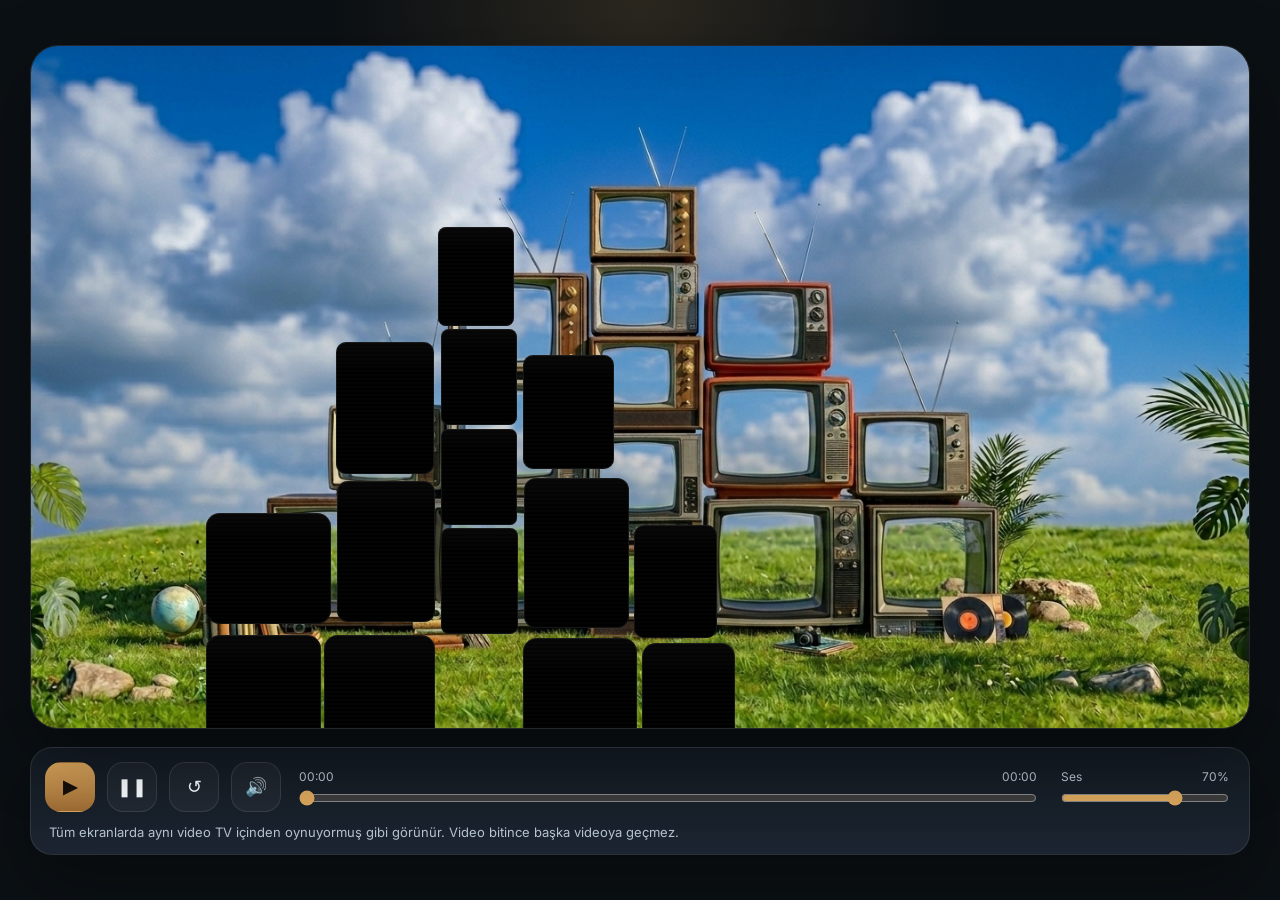
==== commit eb387943: "Update index.html" ====
--- a/index.html
+++ b/index.html
@@ -4,34 +4,22 @@
   <meta charset="UTF-8" />
   <meta name="viewport" content="width=device-width, initial-scale=1.0" />
   <title>Retro TV Müzik Kartı</title>
-  <meta name="description" content="QR ile açılan sade retro TV müzik sayfası" />
+  <meta name="description" content="QR ile açılan retro TV yığını içinde çoklu video deneyimi" />
   <link rel="preconnect" href="https://fonts.googleapis.com">
   <link rel="preconnect" href="https://fonts.gstatic.com" crossorigin>
   <link href="https://fonts.googleapis.com/css2?family=Inter:wght@400;500;600&display=swap" rel="stylesheet">
   <style>
-    :root{--bg:#0f0d0a;--surface:#18140f;--surface-2:#231d16;--text:#f6efe6;--muted:#cdbda7;--line:rgba(255,255,255,.12);--accent:#d29a54;--accent-2:#8f6535;--radius:22px;--shadow:0 24px 70px rgba(0,0,0,.35)}
+    :root{--bg:#0b1014;--surface:#131a21;--surface-2:#1b2430;--text:#f3f7fa;--muted:#b5c2cf;--line:rgba(255,255,255,.10);--accent:#d7a45b;--accent-2:#9b6a34;--radius:22px;--shadow:0 24px 70px rgba(0,0,0,.35)}
     *{box-sizing:border-box;margin:0;padding:0}
-    body{min-height:100vh;background:radial-gradient(circle at top, rgba(210,154,84,.18), transparent 26%),var(--bg);color:var(--text);font-family:'Inter',sans-serif;display:grid;place-items:center;padding:18px}
-    .app{width:min(1180px,100%);display:grid;gap:18px}
-    .stage{position:relative;background:#120f0c;border:1px solid var(--line);border-radius:28px;overflow:hidden;box-shadow:var(--shadow);aspect-ratio:16/9;isolation:isolate}
+    body{min-height:100vh;background:radial-gradient(circle at top, rgba(215,164,91,.16), transparent 28%),var(--bg);color:var(--text);font-family:'Inter',sans-serif;display:grid;place-items:center;padding:18px}
+    .app{width:min(1220px,100%);display:grid;gap:18px}
+    .stage{position:relative;background:#0a0f14;border:1px solid var(--line);border-radius:28px;overflow:hidden;box-shadow:var(--shadow);aspect-ratio:1368/768;isolation:isolate}
     .scene{width:100%;height:100%;object-fit:cover;display:block;user-select:none;pointer-events:none}
-    .screen{position:absolute;overflow:hidden;background:#000;box-shadow:inset 0 0 0 1.5px rgba(0,0,0,.32),0 0 14px rgba(0,255,136,.06);isolation:isolate}
-    .screen::after{content:"";position:absolute;inset:0;background:linear-gradient(180deg, rgba(255,255,255,.09), transparent 22%, transparent 78%, rgba(0,0,0,.22)),repeating-linear-gradient(to bottom, rgba(255,255,255,.04) 0 2px, rgba(0,0,0,0) 2px 4px);mix-blend-mode:screen;opacity:.34;pointer-events:none;z-index:2}
-    .screen::before{content:"";position:absolute;inset:0;background:radial-gradient(circle at 50% 50%, transparent 58%, rgba(0,0,0,.16) 100%);pointer-events:none;z-index:2}
-    .viewport{position:absolute;inset:0;overflow:hidden}
-    .viewport iframe,.viewport div{position:absolute;border:0;display:block;pointer-events:none}
-
-    .tv-top-left{left:37.95%;top:17.05%;width:9.15%;height:13.15%;border-radius:11px;transform:perspective(900px) rotateY(-3deg) rotateZ(-.7deg)}
-    .tv-top-right{left:56.15%;top:17.15%;width:8.95%;height:12.95%;border-radius:11px;transform:perspective(900px) rotateY(3deg) rotateZ(.7deg)}
-    .tv-left{left:25.55%;top:46.35%;width:5.0%;height:11.95%;border-radius:9px;transform:perspective(900px) rotateY(-11deg) rotateZ(-.8deg)}
-    .tv-center{left:39.55%;top:37.75%;width:15.55%;height:18.7%;border-radius:13px}
-    .tv-right{left:77.85%;top:46.3%;width:5.15%;height:12.05%;border-radius:9px;transform:perspective(900px) rotateY(11deg) rotateZ(.8deg)}
-
-    .tv-top-left .viewport iframe,.tv-top-left .viewport div{left:-42%;top:-32%;width:184%;height:164%}
-    .tv-top-right .viewport iframe,.tv-top-right .viewport div{left:-42%;top:-32%;width:184%;height:164%}
-    .tv-left .viewport iframe,.tv-left .viewport div{left:-73%;top:-30%;width:246%;height:166%}
-    .tv-center .viewport iframe,.tv-center .viewport div{left:-18%;top:-10%;width:136%;height:120%}
-    .tv-right .viewport iframe,.tv-right .viewport div{left:-73%;top:-30%;width:246%;height:166%}
+    .screen{position:absolute;overflow:hidden;background:#000;isolation:isolate;box-shadow:inset 0 0 0 1px rgba(255,255,255,.08), inset 0 0 24px rgba(0,0,0,.22), 0 0 8px rgba(102,189,255,.06)}
+    .screen .viewport{position:absolute;inset:0;overflow:hidden}
+    .screen iframe,.screen .viewport > div{position:absolute;border:0;display:block;pointer-events:none;filter:saturate(1.04) contrast(1.02) brightness(.96)}
+    .screen::before{content:"";position:absolute;inset:0;background:radial-gradient(circle at 50% 45%, transparent 56%, rgba(0,0,0,.20) 100%);pointer-events:none;z-index:2}
+    .screen::after{content:"";position:absolute;inset:0;background:linear-gradient(180deg, rgba(255,255,255,.08), transparent 22%, transparent 76%, rgba(0,0,0,.18)),repeating-linear-gradient(to bottom, rgba(255,255,255,.04) 0 2px, transparent 2px 4px);mix-blend-mode:screen;opacity:.30;pointer-events:none;z-index:2}
 
     .controls{display:flex;align-items:center;gap:12px;flex-wrap:wrap;padding:14px;background:linear-gradient(180deg,var(--surface),var(--surface-2));border:1px solid var(--line);border-radius:var(--radius);box-shadow:var(--shadow)}
     .btn{min-width:50px;height:50px;border:1px solid var(--line);border-radius:16px;background:rgba(255,255,255,.04);color:var(--text);cursor:pointer;font-size:18px;transition:transform .18s ease,background .18s ease,border-color .18s ease}
@@ -41,21 +29,14 @@
     .meta{display:flex;justify-content:space-between;font-size:12px;color:var(--muted)}
     input[type="range"]{width:100%;accent-color:var(--accent);cursor:pointer}
     .mini{color:var(--muted);font-size:13px;padding-inline:4px}
-    @media (max-width:900px){.tv-top-left{left:37.9%;top:17.1%;width:9.2%;height:13.2%}.tv-top-right{left:56.1%;top:17.2%;width:9.0%;height:13.0%}.tv-left{left:25.4%;top:46.4%;width:5.1%;height:12.0%}.tv-center{left:39.5%;top:37.8%;width:15.7%;height:18.9%}.tv-right{left:77.8%;top:46.35%;width:5.2%;height:12.15%}}
-    @media (max-width:640px){body{padding:10px}.stage{aspect-ratio:16/10.2}.controls{padding:10px;gap:10px}.btn{min-width:46px;height:46px;border-radius:14px}.mini{width:100%}}
+    @media (max-width:640px){body{padding:10px}.controls{padding:10px;gap:10px}.btn{min-width:46px;height:46px;border-radius:14px}.mini{width:100%}}
     @media (prefers-reduced-motion:reduce){*,*::before,*::after{animation-duration:.01ms !important;animation-iteration-count:1 !important;transition-duration:.01ms !important}}
   </style>
 </head>
 <body>
   <main class="app">
-    <section class="stage" aria-label="Retro TV sahnesi">
-      <img class="scene" src="./scene.jpg" alt="Retro televizyonlardan oluşan dekor sahnesi" width="1920" height="1080" loading="eager" />
-
-      <div class="screen tv-top-left"><div class="viewport"><div id="player1"></div></div></div>
-      <div class="screen tv-top-right"><div class="viewport"><div id="player2"></div></div></div>
-      <div class="screen tv-left"><div class="viewport"><div id="player3"></div></div></div>
-      <div class="screen tv-center"><div class="viewport"><div id="player4"></div></div></div>
-      <div class="screen tv-right"><div class="viewport"><div id="player5"></div></div></div>
+    <section class="stage" aria-label="Retro TV yığını sahnesi">
+      <img class="scene" src="./scene.jpg" alt="Retro televizyon yığını görseli" width="1368" height="768" loading="eager" />
     </section>
 
     <section class="controls" aria-label="Video kontrol paneli">
@@ -71,19 +52,32 @@
         <div class="meta"><span>Ses</span><span id="volumeLabel">70%</span></div>
         <input type="range" id="volumeBar" min="0" max="100" value="70" aria-label="Ses seviyesi" />
       </div>
-      <div class="mini">Aynı video tüm TV ekranlarında eşzamanlı görünür. Video bitince başka videoya geçmez.</div>
+      <div class="mini">Tüm ekranlarda aynı video TV içinden oynuyormuş gibi görünür. Video bitince başka videoya geçmez.</div>
     </section>
   </main>
 
   <script>
     const YOUTUBE_VIDEO_ID = 'Yf3UpljAe4I';
-    const PLAYER_IDS = ['player1','player2','player3','player4','player5'];
-    const players = [];
-    let master = null;
-    let readyCount = 0;
-    let syncTimer = null;
-    let masterInitiated = false;
-
+    const BASE_W = 1368;
+    const BASE_H = 768;
+    const screens = [
+      { id: 1, x1: 457, y1: 204, x2: 542, y2: 315, r: 8, scale: 1.32 },
+      { id: 2, x1: 461, y1: 319, x2: 546, y2: 427, r: 8, scale: 1.28 },
+      { id: 3, x1: 343, y1: 333, x2: 453, y2: 482, r: 10, scale: 1.38 },
+      { id: 4, x1: 461, y1: 431, x2: 546, y2: 539, r: 7, scale: 1.28 },
+      { id: 5, x1: 344, y1: 490, x2: 454, y2: 648, r: 11, scale: 1.42 },
+      { id: 6, x1: 460, y1: 543, x2: 547, y2: 662, r: 8, scale: 1.32 },
+      { id: 7, x1: 196, y1: 526, x2: 337, y2: 651, r: 14, scale: 1.54 },
+      { id: 8, x1: 329, y1: 663, x2: 454, y2: 850, r: 14, scale: 1.56 },
+      { id: 9, x1: 196, y1: 663, x2: 326, y2: 846, r: 14, scale: 1.56 },
+      { id: 10, x1: 553, y1: 348, x2: 655, y2: 476, r: 10, scale: 1.38 },
+      { id: 11, x1: 554, y1: 486, x2: 672, y2: 655, r: 12, scale: 1.48 },
+      { id: 12, x1: 677, y1: 539, x2: 771, y2: 666, r: 10, scale: 1.42 },
+      { id: 13, x1: 553, y1: 666, x2: 681, y2: 844, r: 14, scale: 1.56 },
+      { id: 14, x1: 686, y1: 672, x2: 791, y2: 848, r: 14, scale: 1.56 }
+    ];
+
+    const stage = document.querySelector('.stage');
     const playBtn = document.getElementById('playBtn');
     const pauseBtn = document.getElementById('pauseBtn');
     const restartBtn = document.getElementById('restartBtn');
@@ -94,6 +88,43 @@
     const durationEl = document.getElementById('duration');
     const volumeLabel = document.getElementById('volumeLabel');
 
+    const players = [];
+    let master = null;
+    let readyCount = 0;
+    let syncTimer = null;
+
+    function toPercentX(px){ return (px / BASE_W) * 100; }
+    function toPercentY(px){ return (px / BASE_H) * 100; }
+
+    function buildScreens(){
+      screens.forEach((s, idx) => {
+        const el = document.createElement('div');
+        el.className = 'screen';
+        const width = s.x2 - s.x1;
+        const height = s.y2 - s.y1;
+        el.style.left = toPercentX(s.x1) + '%';
+        el.style.top = toPercentY(s.y1) + '%';
+        el.style.width = toPercentX(width) + '%';
+        el.style.height = toPercentY(height) + '%';
+        el.style.borderRadius = s.r + 'px';
+
+        const viewport = document.createElement('div');
+        viewport.className = 'viewport';
+        const host = document.createElement('div');
+        host.id = 'player' + (idx + 1);
+
+        const extra = ((s.scale - 1) / 2) * 100;
+        host.style.left = (-extra) + '%';
+        host.style.top = (-extra) + '%';
+        host.style.width = (s.scale * 100) + '%';
+        host.style.height = (s.scale * 100) + '%';
+
+        viewport.appendChild(host);
+        el.appendChild(viewport);
+        stage.appendChild(el);
+      });
+    }
+
     function formatTime(sec){
       const total = Math.max(0, Math.floor(sec || 0));
       const m = Math.floor(total / 60);
@@ -101,7 +132,7 @@
       return String(m).padStart(2,'0') + ':' + String(s).padStart(2,'0');
     }
 
-    function allReady(){ return readyCount === PLAYER_IDS.length; }
+    function allReady(){ return readyCount === screens.length; }
 
     function updateUI(){
       if (!master || !allReady()) return;
@@ -123,15 +154,8 @@
       updateUI();
     }
 
-    function startSync(){
-      stopSync();
-      syncTimer = setInterval(() => syncPlayers(false), 500);
-    }
-
-    function stopSync(){
-      if (syncTimer) clearInterval(syncTimer);
-      syncTimer = null;
-    }
+    function startSync(){ stopSync(); syncTimer = setInterval(() => syncPlayers(false), 500); }
+    function stopSync(){ if (syncTimer) clearInterval(syncTimer); syncTimer = null; }
 
     function playAll(){
       if (!allReady()) return;
@@ -193,10 +217,7 @@
           },
           onStateChange: (event) => {
             if (index !== 0 || !master) return;
-            if (event.data === YT.PlayerState.PLAYING) {
-              if (!masterInitiated) masterInitiated = true;
-              startSync();
-            }
+            if (event.data === YT.PlayerState.PLAYING) startSync();
             if (event.data === YT.PlayerState.PAUSED) {
               stopSync();
               players.forEach((p, i) => { if (i !== 0) p.pauseVideo(); });
@@ -220,9 +241,10 @@
     }
 
     window.onYouTubeIframeAPIReady = function(){
-      PLAYER_IDS.forEach((id, index) => createPlayer(id, index));
+      screens.forEach((_, index) => createPlayer('player' + (index + 1), index));
     };
 
+    buildScreens();
     playBtn.addEventListener('click', playAll);
     pauseBtn.addEventListener('click', pauseAll);
     restartBtn.addEventListener('click', restartAll);
@@ -235,7 +257,6 @@
       updateUI();
     });
     volumeBar.addEventListener('input', (e) => setVolume(e.target.value));
-
     setInterval(updateUI, 400);
     loadAPI();
   </script>
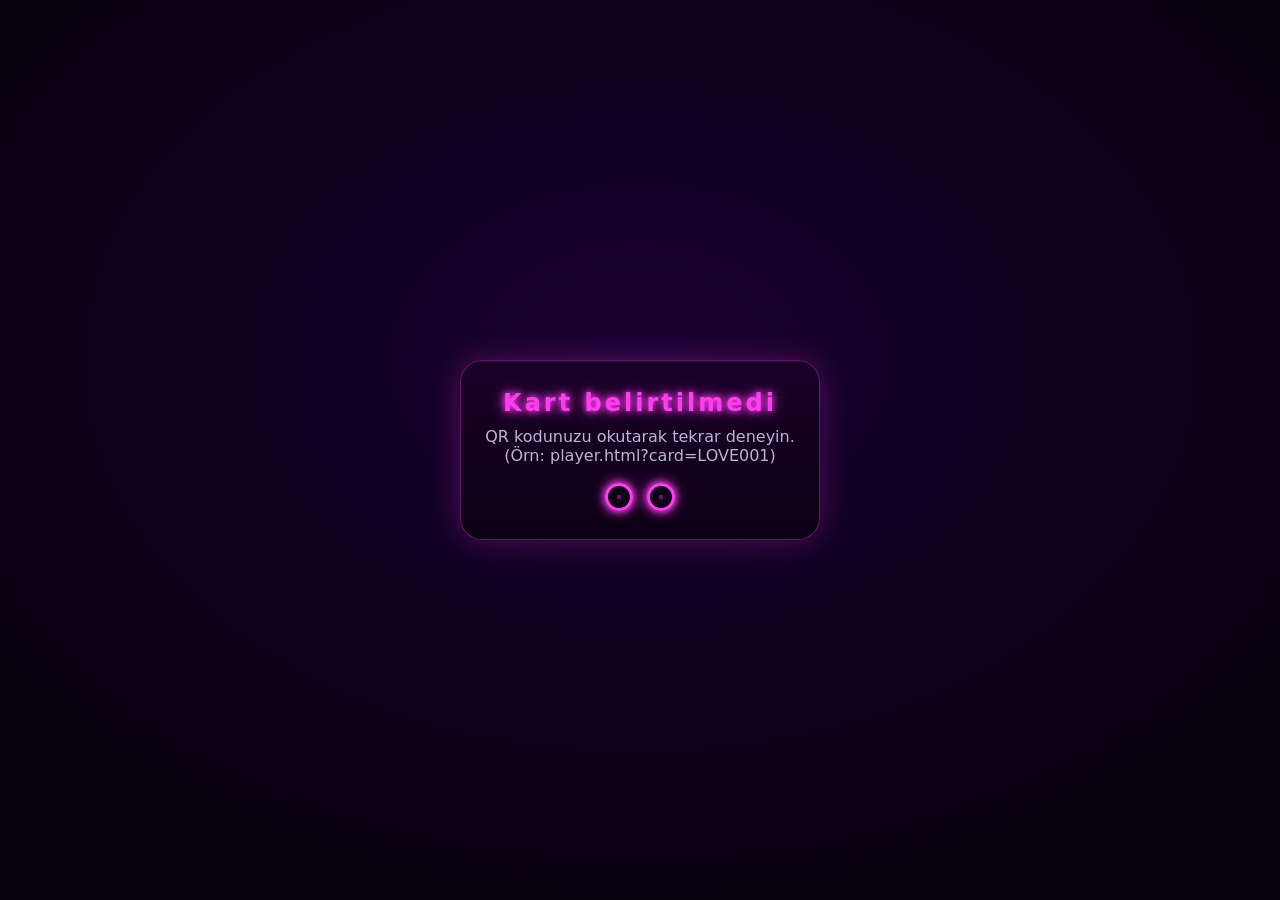
==== commit 22ed2030: "Create index.html" ====
--- a/index.html
+++ b/index.html
@@ -1,264 +1,12 @@
 <!DOCTYPE html>
 <html lang="tr">
 <head>
-  <meta charset="UTF-8" />
-  <meta name="viewport" content="width=device-width, initial-scale=1.0" />
-  <title>Retro TV Müzik Kartı</title>
-  <meta name="description" content="QR ile açılan retro TV yığını içinde çoklu video deneyimi" />
-  <link rel="preconnect" href="https://fonts.googleapis.com">
-  <link rel="preconnect" href="https://fonts.gstatic.com" crossorigin>
-  <link href="https://fonts.googleapis.com/css2?family=Inter:wght@400;500;600&display=swap" rel="stylesheet">
-  <style>
-    :root{--bg:#0b1014;--surface:#131a21;--surface-2:#1b2430;--text:#f3f7fa;--muted:#b5c2cf;--line:rgba(255,255,255,.10);--accent:#d7a45b;--accent-2:#9b6a34;--radius:22px;--shadow:0 24px 70px rgba(0,0,0,.35)}
-    *{box-sizing:border-box;margin:0;padding:0}
-    body{min-height:100vh;background:radial-gradient(circle at top, rgba(215,164,91,.16), transparent 28%),var(--bg);color:var(--text);font-family:'Inter',sans-serif;display:grid;place-items:center;padding:18px}
-    .app{width:min(1220px,100%);display:grid;gap:18px}
-    .stage{position:relative;background:#0a0f14;border:1px solid var(--line);border-radius:28px;overflow:hidden;box-shadow:var(--shadow);aspect-ratio:1368/768;isolation:isolate}
-    .scene{width:100%;height:100%;object-fit:cover;display:block;user-select:none;pointer-events:none}
-    .screen{position:absolute;overflow:hidden;background:#000;isolation:isolate;box-shadow:inset 0 0 0 1px rgba(255,255,255,.08), inset 0 0 24px rgba(0,0,0,.22), 0 0 8px rgba(102,189,255,.06)}
-    .screen .viewport{position:absolute;inset:0;overflow:hidden}
-    .screen iframe,.screen .viewport > div{position:absolute;border:0;display:block;pointer-events:none;filter:saturate(1.04) contrast(1.02) brightness(.96)}
-    .screen::before{content:"";position:absolute;inset:0;background:radial-gradient(circle at 50% 45%, transparent 56%, rgba(0,0,0,.20) 100%);pointer-events:none;z-index:2}
-    .screen::after{content:"";position:absolute;inset:0;background:linear-gradient(180deg, rgba(255,255,255,.08), transparent 22%, transparent 76%, rgba(0,0,0,.18)),repeating-linear-gradient(to bottom, rgba(255,255,255,.04) 0 2px, transparent 2px 4px);mix-blend-mode:screen;opacity:.30;pointer-events:none;z-index:2}
-
-    .controls{display:flex;align-items:center;gap:12px;flex-wrap:wrap;padding:14px;background:linear-gradient(180deg,var(--surface),var(--surface-2));border:1px solid var(--line);border-radius:var(--radius);box-shadow:var(--shadow)}
-    .btn{min-width:50px;height:50px;border:1px solid var(--line);border-radius:16px;background:rgba(255,255,255,.04);color:var(--text);cursor:pointer;font-size:18px;transition:transform .18s ease,background .18s ease,border-color .18s ease}
-    .btn:hover{transform:translateY(-1px);background:rgba(255,255,255,.08)}
-    .btn.primary{background:linear-gradient(180deg,var(--accent),var(--accent-2));color:#140f0a;border-color:transparent;font-weight:700}
-    .range-wrap{flex:1 1 240px;min-width:180px;display:grid;gap:6px;padding-inline:6px}
-    .meta{display:flex;justify-content:space-between;font-size:12px;color:var(--muted)}
-    input[type="range"]{width:100%;accent-color:var(--accent);cursor:pointer}
-    .mini{color:var(--muted);font-size:13px;padding-inline:4px}
-    @media (max-width:640px){body{padding:10px}.controls{padding:10px;gap:10px}.btn{min-width:46px;height:46px;border-radius:14px}.mini{width:100%}}
-    @media (prefers-reduced-motion:reduce){*,*::before,*::after{animation-duration:.01ms !important;animation-iteration-count:1 !important;transition-duration:.01ms !important}}
-  </style>
+<meta charset="UTF-8" />
+<meta http-equiv="refresh" content="0; url=player.html" />
+<script>
+  var loc = window.location;
+  loc.replace("player.html" + (loc.search || "") + (loc.hash || ""));
+</script>
 </head>
-<body>
-  <main class="app">
-    <section class="stage" aria-label="Retro TV yığını sahnesi">
-      <img class="scene" src="./scene.jpg" alt="Retro televizyon yığını görseli" width="1368" height="768" loading="eager" />
-    </section>
-
-    <section class="controls" aria-label="Video kontrol paneli">
-      <button class="btn primary" id="playBtn" aria-label="Oynat">▶</button>
-      <button class="btn" id="pauseBtn" aria-label="Duraklat">❚❚</button>
-      <button class="btn" id="restartBtn" aria-label="Başa sar">↺</button>
-      <button class="btn" id="muteBtn" aria-label="Sesi kapat veya aç">🔊</button>
-      <div class="range-wrap">
-        <div class="meta"><span id="currentTime">00:00</span><span id="duration">00:00</span></div>
-        <input type="range" id="seekBar" min="0" max="100" value="0" aria-label="İlerleme çubuğu" />
-      </div>
-      <div class="range-wrap" style="flex:0 1 180px;">
-        <div class="meta"><span>Ses</span><span id="volumeLabel">70%</span></div>
-        <input type="range" id="volumeBar" min="0" max="100" value="70" aria-label="Ses seviyesi" />
-      </div>
-      <div class="mini">Tüm ekranlarda aynı video TV içinden oynuyormuş gibi görünür. Video bitince başka videoya geçmez.</div>
-    </section>
-  </main>
-
-  <script>
-    const YOUTUBE_VIDEO_ID = 'Yf3UpljAe4I';
-    const BASE_W = 1368;
-    const BASE_H = 768;
-    const screens = [
-      { id: 1, x1: 457, y1: 204, x2: 542, y2: 315, r: 8, scale: 1.32 },
-      { id: 2, x1: 461, y1: 319, x2: 546, y2: 427, r: 8, scale: 1.28 },
-      { id: 3, x1: 343, y1: 333, x2: 453, y2: 482, r: 10, scale: 1.38 },
-      { id: 4, x1: 461, y1: 431, x2: 546, y2: 539, r: 7, scale: 1.28 },
-      { id: 5, x1: 344, y1: 490, x2: 454, y2: 648, r: 11, scale: 1.42 },
-      { id: 6, x1: 460, y1: 543, x2: 547, y2: 662, r: 8, scale: 1.32 },
-      { id: 7, x1: 196, y1: 526, x2: 337, y2: 651, r: 14, scale: 1.54 },
-      { id: 8, x1: 329, y1: 663, x2: 454, y2: 850, r: 14, scale: 1.56 },
-      { id: 9, x1: 196, y1: 663, x2: 326, y2: 846, r: 14, scale: 1.56 },
-      { id: 10, x1: 553, y1: 348, x2: 655, y2: 476, r: 10, scale: 1.38 },
-      { id: 11, x1: 554, y1: 486, x2: 672, y2: 655, r: 12, scale: 1.48 },
-      { id: 12, x1: 677, y1: 539, x2: 771, y2: 666, r: 10, scale: 1.42 },
-      { id: 13, x1: 553, y1: 666, x2: 681, y2: 844, r: 14, scale: 1.56 },
-      { id: 14, x1: 686, y1: 672, x2: 791, y2: 848, r: 14, scale: 1.56 }
-    ];
-
-    const stage = document.querySelector('.stage');
-    const playBtn = document.getElementById('playBtn');
-    const pauseBtn = document.getElementById('pauseBtn');
-    const restartBtn = document.getElementById('restartBtn');
-    const muteBtn = document.getElementById('muteBtn');
-    const seekBar = document.getElementById('seekBar');
-    const volumeBar = document.getElementById('volumeBar');
-    const currentTimeEl = document.getElementById('currentTime');
-    const durationEl = document.getElementById('duration');
-    const volumeLabel = document.getElementById('volumeLabel');
-
-    const players = [];
-    let master = null;
-    let readyCount = 0;
-    let syncTimer = null;
-
-    function toPercentX(px){ return (px / BASE_W) * 100; }
-    function toPercentY(px){ return (px / BASE_H) * 100; }
-
-    function buildScreens(){
-      screens.forEach((s, idx) => {
-        const el = document.createElement('div');
-        el.className = 'screen';
-        const width = s.x2 - s.x1;
-        const height = s.y2 - s.y1;
-        el.style.left = toPercentX(s.x1) + '%';
-        el.style.top = toPercentY(s.y1) + '%';
-        el.style.width = toPercentX(width) + '%';
-        el.style.height = toPercentY(height) + '%';
-        el.style.borderRadius = s.r + 'px';
-
-        const viewport = document.createElement('div');
-        viewport.className = 'viewport';
-        const host = document.createElement('div');
-        host.id = 'player' + (idx + 1);
-
-        const extra = ((s.scale - 1) / 2) * 100;
-        host.style.left = (-extra) + '%';
-        host.style.top = (-extra) + '%';
-        host.style.width = (s.scale * 100) + '%';
-        host.style.height = (s.scale * 100) + '%';
-
-        viewport.appendChild(host);
-        el.appendChild(viewport);
-        stage.appendChild(el);
-      });
-    }
-
-    function formatTime(sec){
-      const total = Math.max(0, Math.floor(sec || 0));
-      const m = Math.floor(total / 60);
-      const s = total % 60;
-      return String(m).padStart(2,'0') + ':' + String(s).padStart(2,'0');
-    }
-
-    function allReady(){ return readyCount === screens.length; }
-
-    function updateUI(){
-      if (!master || !allReady()) return;
-      const current = master.getCurrentTime() || 0;
-      const duration = master.getDuration() || 0;
-      currentTimeEl.textContent = formatTime(current);
-      durationEl.textContent = formatTime(duration);
-      seekBar.value = duration ? Math.min(100, (current / duration) * 100) : 0;
-    }
-
-    function syncPlayers(force=false){
-      if (!master || !allReady()) return;
-      const time = master.getCurrentTime() || 0;
-      players.forEach((p, index) => {
-        if (index === 0) return;
-        const diff = Math.abs((p.getCurrentTime() || 0) - time);
-        if (force || diff > 0.35) p.seekTo(time, true);
-      });
-      updateUI();
-    }
-
-    function startSync(){ stopSync(); syncTimer = setInterval(() => syncPlayers(false), 500); }
-    function stopSync(){ if (syncTimer) clearInterval(syncTimer); syncTimer = null; }
-
-    function playAll(){
-      if (!allReady()) return;
-      const time = master.getCurrentTime() || 0;
-      players.forEach((p, i) => { if (i !== 0) p.seekTo(time, true); });
-      players.forEach(p => p.playVideo());
-      startSync();
-    }
-
-    function pauseAll(){
-      if (!allReady()) return;
-      players.forEach(p => p.pauseVideo());
-      stopSync();
-      syncPlayers(true);
-    }
-
-    function restartAll(){
-      if (!allReady()) return;
-      players.forEach(p => p.seekTo(0, true));
-      players.forEach(p => p.playVideo());
-      startSync();
-    }
-
-    function toggleMute(){
-      if (!allReady()) return;
-      const muted = master.isMuted();
-      players.forEach(p => muted ? p.unMute() : p.mute());
-      muteBtn.textContent = muted ? '🔊' : '🔇';
-    }
-
-    function setVolume(v){
-      volumeLabel.textContent = v + '%';
-      if (!allReady()) return;
-      players.forEach(p => p.setVolume(Number(v)));
-    }
-
-    function createPlayer(elId, index){
-      return new YT.Player(elId, {
-        videoId: YOUTUBE_VIDEO_ID,
-        playerVars: {
-          autoplay: 0,
-          controls: 0,
-          rel: 0,
-          fs: 0,
-          modestbranding: 1,
-          iv_load_policy: 3,
-          playsinline: 1,
-          enablejsapi: 1,
-          origin: window.location.origin
-        },
-        events: {
-          onReady: (event) => {
-            players[index] = event.target;
-            readyCount += 1;
-            event.target.setVolume(Number(volumeBar.value));
-            if (index !== 0) event.target.mute();
-            if (index === 0) master = event.target;
-            if (allReady()) updateUI();
-          },
-          onStateChange: (event) => {
-            if (index !== 0 || !master) return;
-            if (event.data === YT.PlayerState.PLAYING) startSync();
-            if (event.data === YT.PlayerState.PAUSED) {
-              stopSync();
-              players.forEach((p, i) => { if (i !== 0) p.pauseVideo(); });
-              syncPlayers(true);
-              updateUI();
-            }
-            if (event.data === YT.PlayerState.ENDED) {
-              stopSync();
-              players.forEach(p => { p.seekTo(0, true); p.pauseVideo(); });
-              updateUI();
-            }
-          }
-        }
-      });
-    }
-
-    function loadAPI(){
-      const tag = document.createElement('script');
-      tag.src = 'https://www.youtube.com/iframe_api';
-      document.head.appendChild(tag);
-    }
-
-    window.onYouTubeIframeAPIReady = function(){
-      screens.forEach((_, index) => createPlayer('player' + (index + 1), index));
-    };
-
-    buildScreens();
-    playBtn.addEventListener('click', playAll);
-    pauseBtn.addEventListener('click', pauseAll);
-    restartBtn.addEventListener('click', restartAll);
-    muteBtn.addEventListener('click', toggleMute);
-    seekBar.addEventListener('input', (e) => {
-      if (!allReady()) return;
-      const duration = master.getDuration() || 0;
-      const target = (Number(e.target.value) / 100) * duration;
-      players.forEach(p => p.seekTo(target, true));
-      updateUI();
-    });
-    volumeBar.addEventListener('input', (e) => setVolume(e.target.value));
-    setInterval(updateUI, 400);
-    loadAPI();
-  </script>
-</body>
+<body>Yönlendiriliyor… <a href="player.html">player.html</a></body>
 </html>
